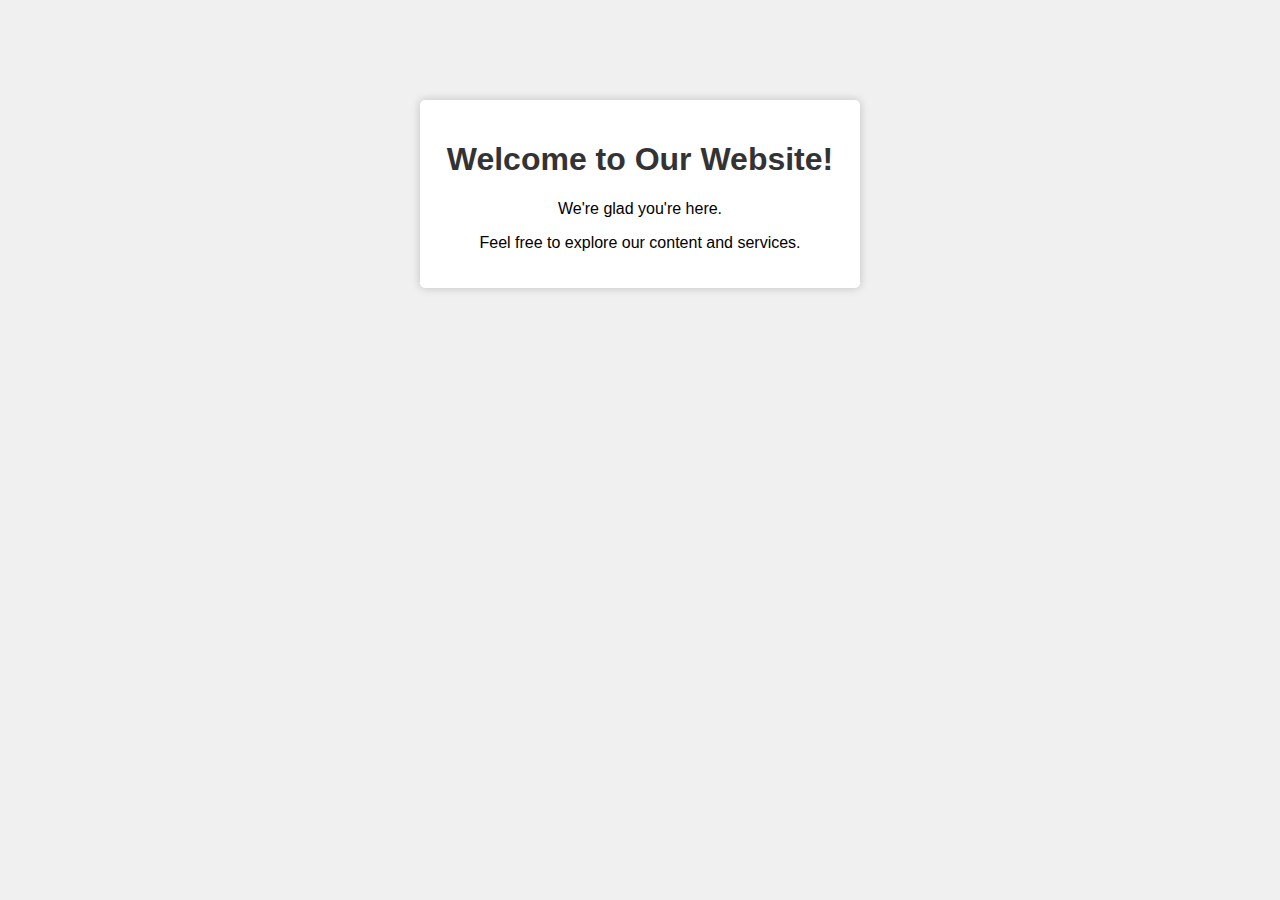
==== index.html @ 42eb7704 "Create index.html" ====
<!DOCTYPE html>
<html lang="en">
<head>
    <meta charset="UTF-8">
    <meta name="viewport" content="width=device-width, initial-scale=1.0">
    <title>Welcome to PrepWave</title>
    <style>
        /* Add your CSS styles here */
        body {
            font-family: Arial, sans-serif;
            background-color: #f0f0f0;
            text-align: center;
            margin: 0;
            padding: 0;
        }
        
        .welcome-container {
            padding: 20px;
            background-color: #fff;
            box-shadow: 0 0 10px rgba(0, 0, 0, 0.2);
            border-radius: 5px;
            margin: 100px auto;
            max-width: 400px;
        }
        
        h1 {
            color: #333;
        }
    </style>
</head>
<body>
    <div class="welcome-container">
        <h1>Welcome to Our Website!</h1>
        <p>We're glad you're here.</p>
        <p>Feel free to explore our content and services.</p>
    </div>
</body>
</html>
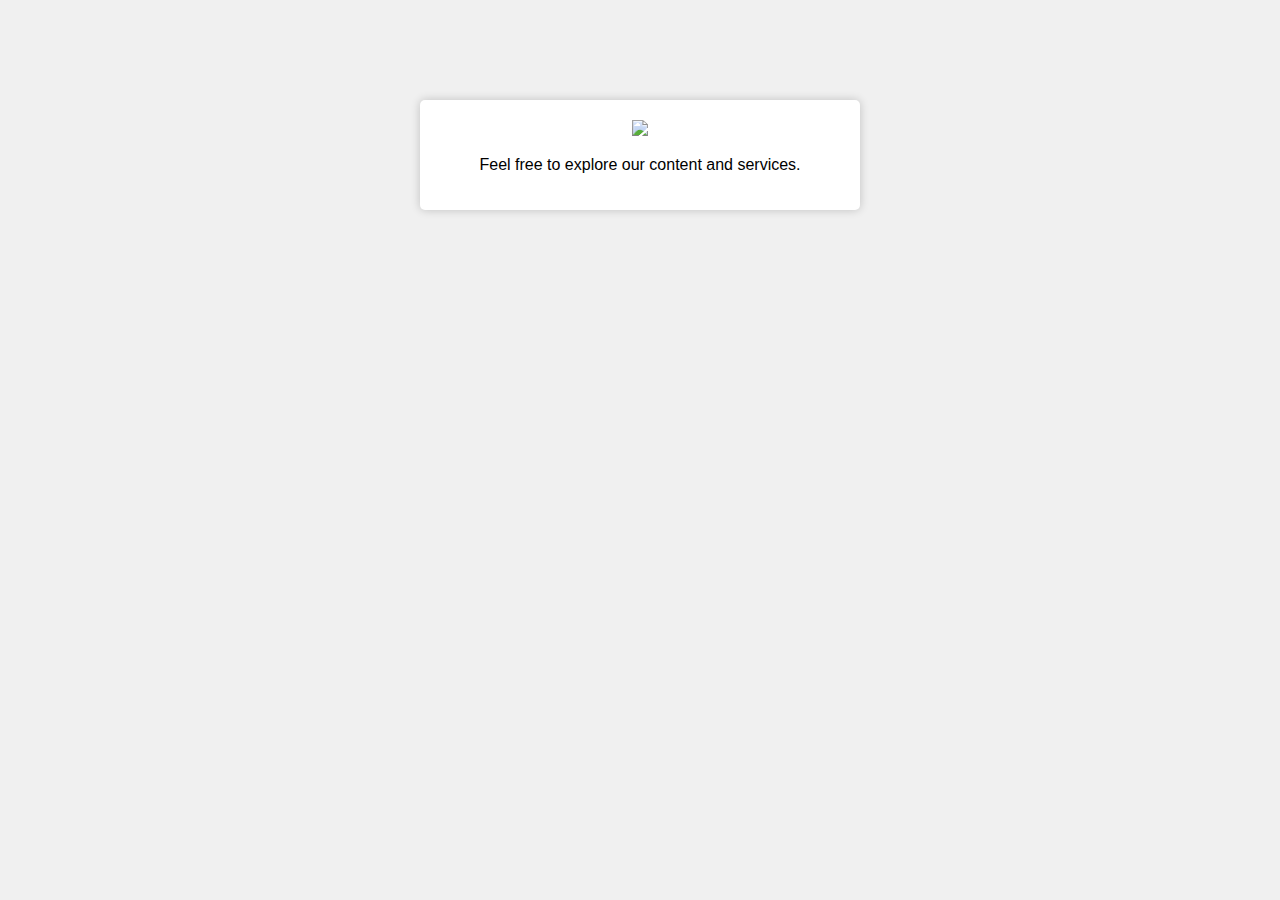
==== commit 01b8148e: "Update index.html" ====
--- a/index.html
+++ b/index.html
@@ -30,6 +30,7 @@
 </head>
 <body>
     <div class="welcome-container">
+        <img src='./logo.png>
         <h1>Welcome to Our Website!</h1>
         <p>We're glad you're here.</p>
         <p>Feel free to explore our content and services.</p>
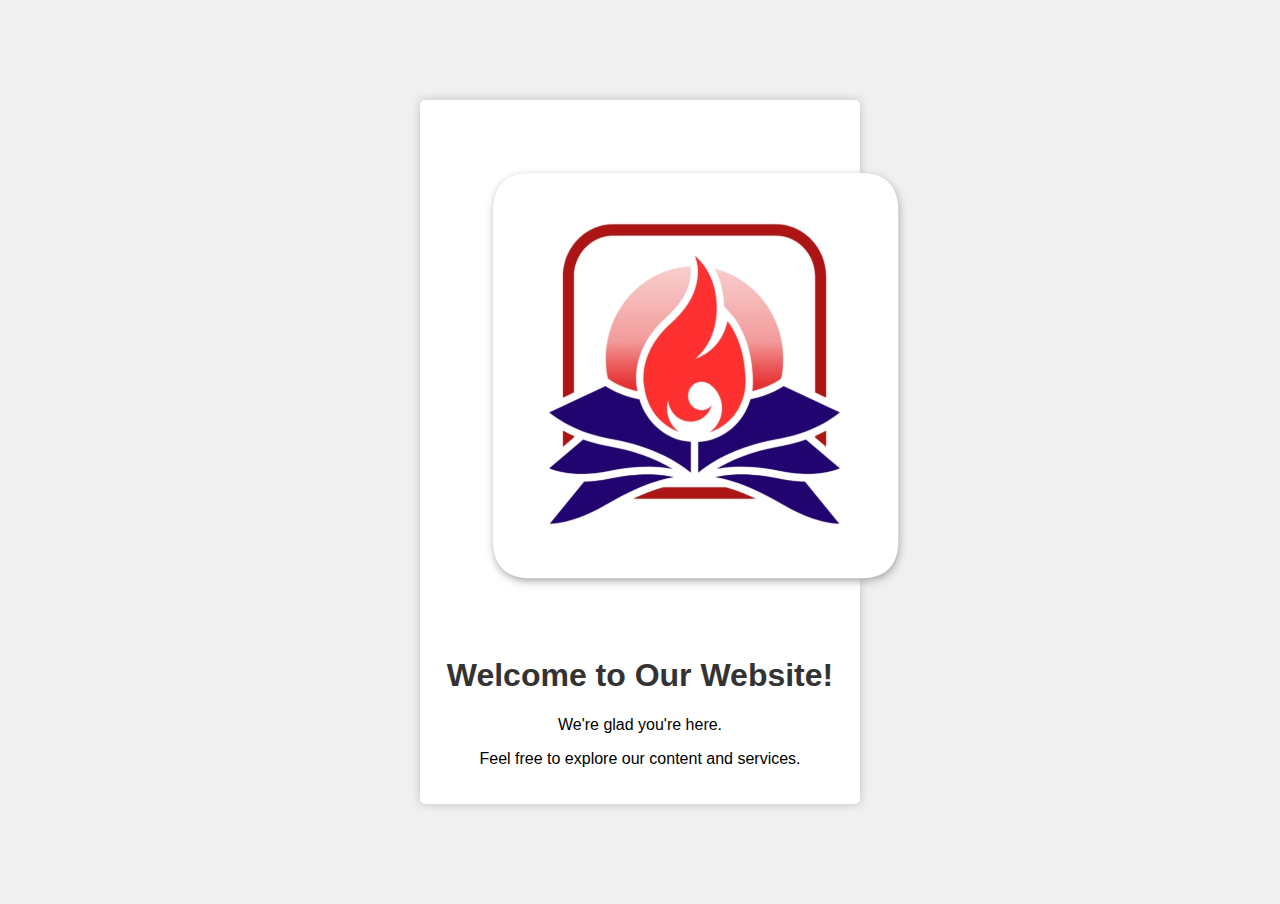
==== commit d3dd1b7b: "Update index.html" ====
--- a/index.html
+++ b/index.html
@@ -30,7 +30,7 @@
 </head>
 <body>
     <div class="welcome-container">
-        <img src='./logo.png>
+        <img src='./logo.png' alt='logo'>
         <h1>Welcome to Our Website!</h1>
         <p>We're glad you're here.</p>
         <p>Feel free to explore our content and services.</p>
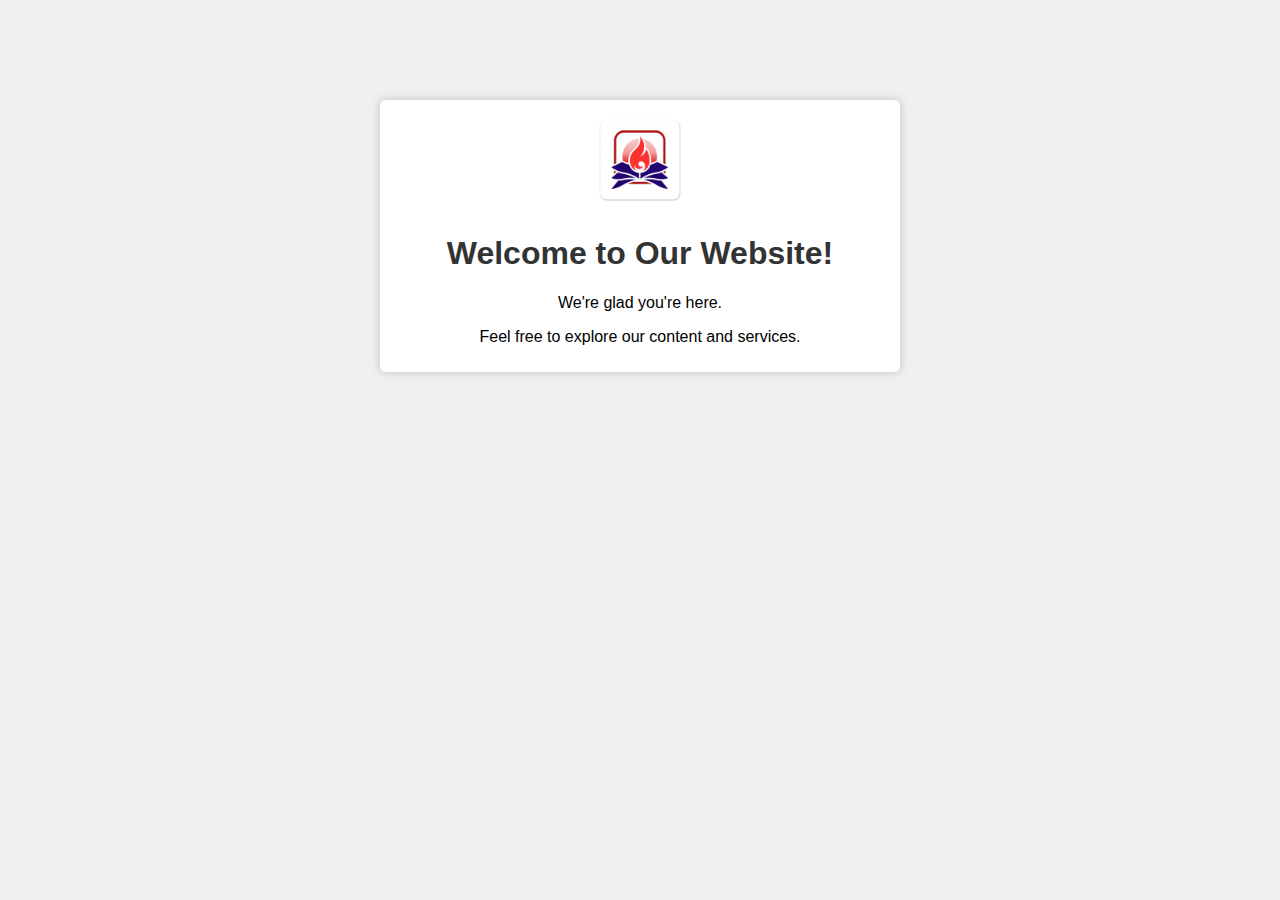
==== commit d3b7a33e: "logo" ====
--- a/index.html
+++ b/index.html
@@ -4,6 +4,7 @@
     <meta charset="UTF-8">
     <meta name="viewport" content="width=device-width, initial-scale=1.0">
     <title>Welcome to PrepWave</title>
+    <link rel="shortcut icon" href="logo.png" type="image/x-icon">
     <style>
         /* Add your CSS styles here */
         body {
@@ -15,12 +16,12 @@
         }
         
         .welcome-container {
-            padding: 20px;
+            padding: 10px;
             background-color: #fff;
             box-shadow: 0 0 10px rgba(0, 0, 0, 0.2);
             border-radius: 5px;
             margin: 100px auto;
-            max-width: 400px;
+            max-width: 500px;
         }
         
         h1 {
@@ -30,7 +31,7 @@
 </head>
 <body>
     <div class="welcome-container">
-        <img src='./logo.png' alt='logo'>
+        <img src='logo.png' alt='logo' style="height: 100px;width: 100px;">
         <h1>Welcome to Our Website!</h1>
         <p>We're glad you're here.</p>
         <p>Feel free to explore our content and services.</p>
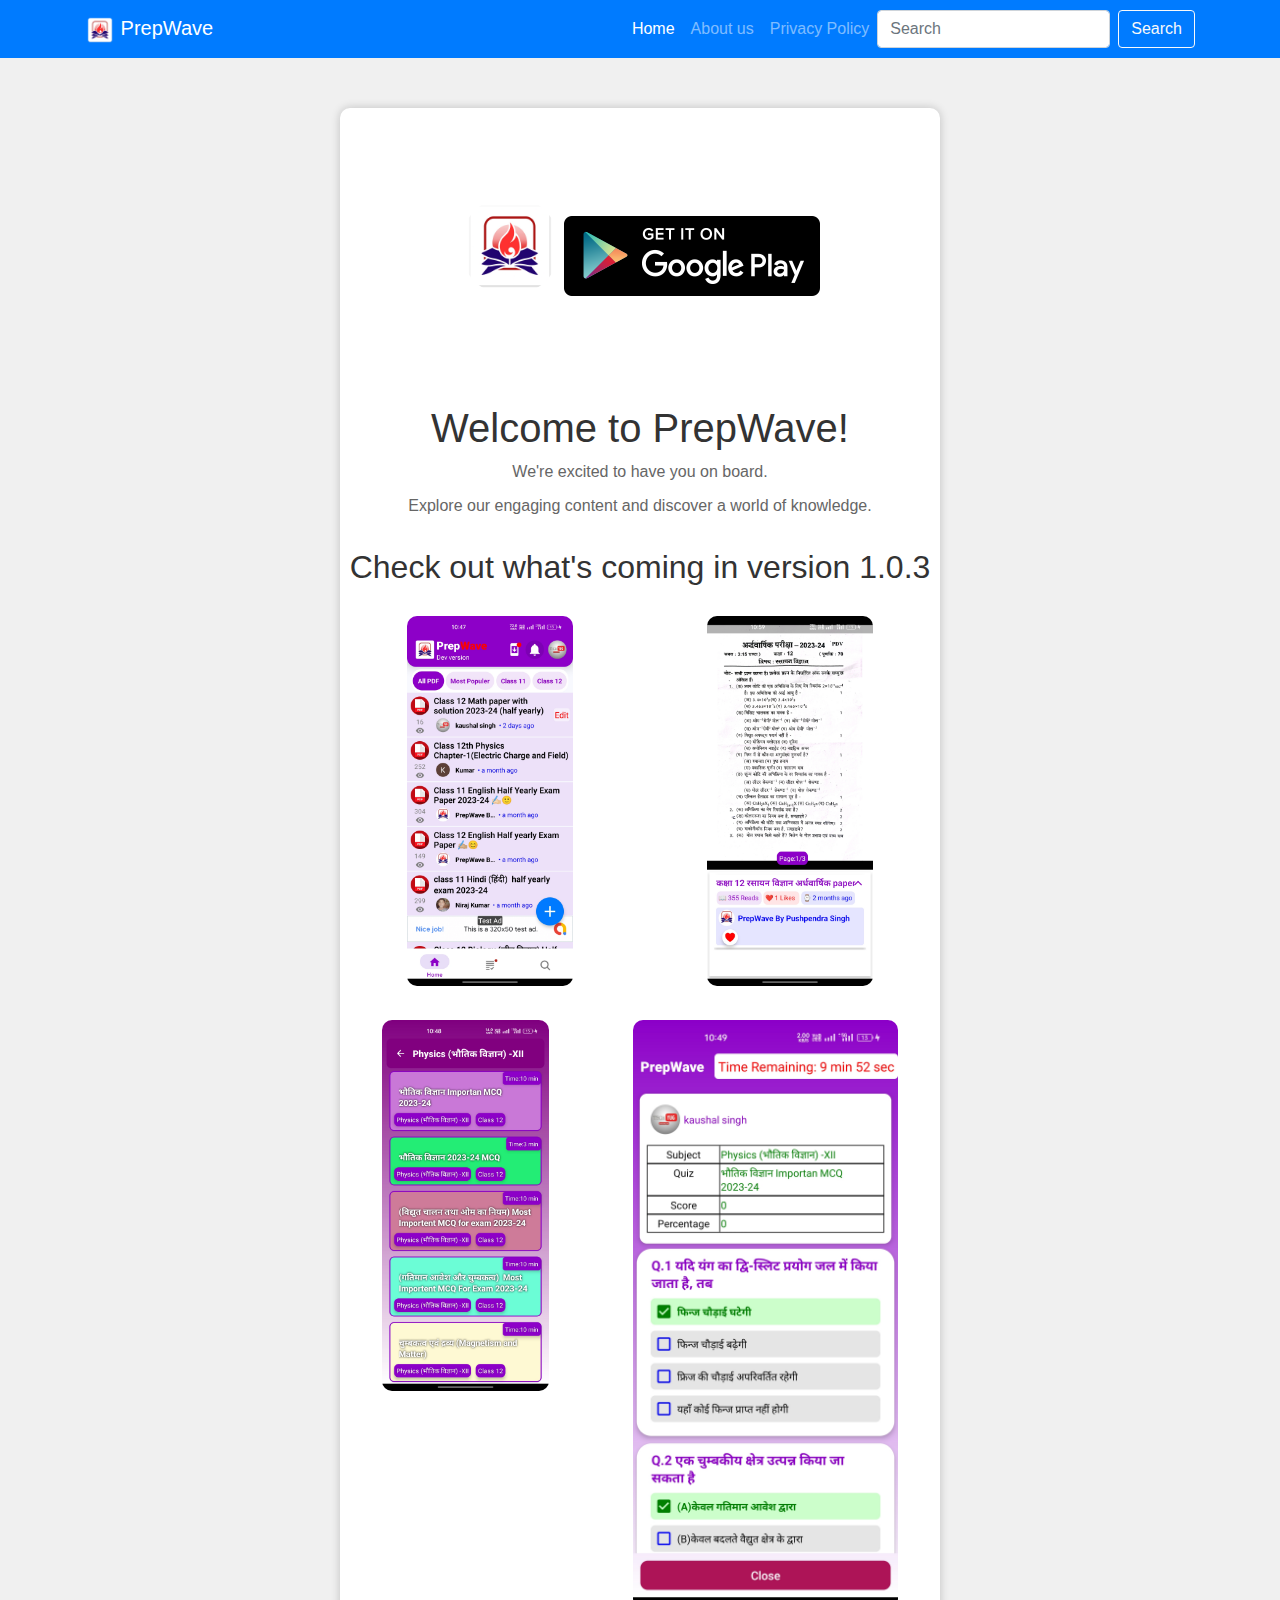
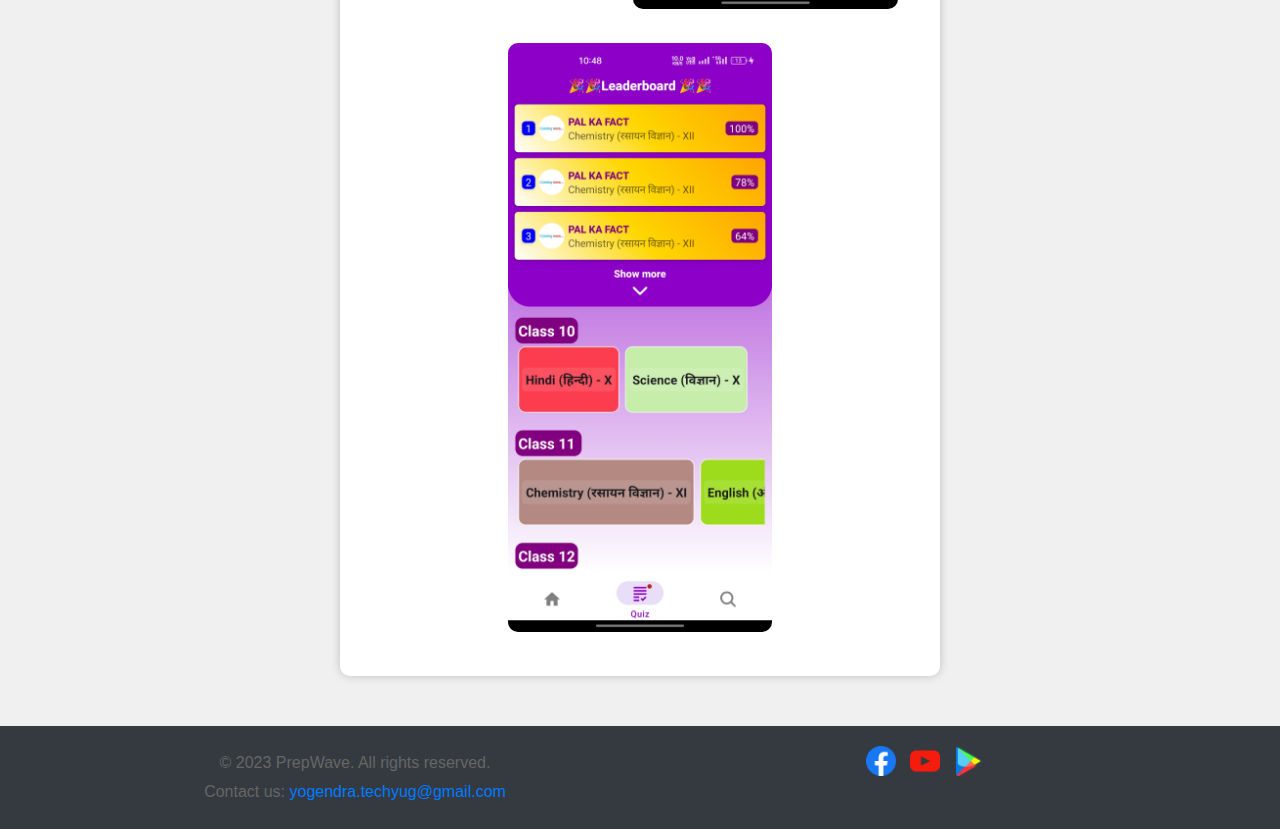
==== commit d6b6762f: "links" ====
--- a/index.html
+++ b/index.html
@@ -1,40 +1,107 @@
 <!DOCTYPE html>
 <html lang="en">
+
 <head>
     <meta charset="UTF-8">
-    <meta name="viewport" content="width=device-width, initial-scale=1.0">
+    <meta name="viewport" content="width=device-width, initial-scale=1">
     <title>Welcome to PrepWave</title>
-    <link rel="shortcut icon" href="logo.png" type="image/x-icon">
-    <style>
-        /* Add your CSS styles here */
-        body {
-            font-family: Arial, sans-serif;
-            background-color: #f0f0f0;
-            text-align: center;
-            margin: 0;
-            padding: 0;
-        }
-        
-        .welcome-container {
-            padding: 10px;
-            background-color: #fff;
-            box-shadow: 0 0 10px rgba(0, 0, 0, 0.2);
-            border-radius: 5px;
-            margin: 100px auto;
-            max-width: 500px;
-        }
-        
-        h1 {
-            color: #333;
-        }
-    </style>
+    <link rel="shortcut icon" href="/images/icon.png" type="image/x-icon">
+    <link rel="stylesheet" href="https://cdn.jsdelivr.net/npm/bootstrap@4.6.2/dist/css/bootstrap.min.css">
+    <link rel="stylesheet" href="./index.css">
 </head>
+
 <body>
-    <div class="welcome-container">
-        <img src='logo.png' alt='logo' style="height: 100px;width: 100px;">
-        <h1>Welcome to Our Website!</h1>
-        <p>We're glad you're here.</p>
-        <p>Feel free to explore our content and services.</p>
+
+    <nav class="navbar navbar-expand-lg navbar-dark bg-primary">
+        <div class="container">
+            <a class="navbar-brand" href="./index.html">
+                <img src="logo.png" width="30" height="30" alt="">
+                PrepWave
+            </a>
+
+            <button class="navbar-toggler" type="button" data-toggle="collapse" data-target="#navbarSupportedContent"
+                aria-controls="navbarSupportedContent" aria-expanded="false" aria-label="Toggle navigation">
+                <span class="navbar-toggler-icon"></span>
+            </button>
+
+            <div class="collapse navbar-collapse" id="navbarSupportedContent">
+                <ul class="navbar-nav ml-auto">
+                    <li class="nav-item active">
+                        <a class="nav-link" href="/index.html">Home <span class="sr-only">(current)</span></a>
+                    </li>
+                    <li class="nav-item">
+                        <a class="nav-link" href="/about.html">About us</a>
+                    </li>
+                    <li class="nav-item">
+                        <a class="nav-link" href="/privacy_policy.html">Privacy Policy</a>
+                    </li>
+                </ul>
+                <form class="form-inline my-2 my-lg-0">
+                    <input class="form-control mr-sm-2" type="search" placeholder="Search" aria-label="Search">
+                    <button class="btn btn-outline-light my-2 my-sm-0" type="submit">Search</button>
+                </form>
+            </div>
+        </div>
+    </nav>
+
+    <div class="container welcome-container">
+        <img src='logo.png' alt='logo' class="logo">
+        <a href="https://play.google.com/store/apps/details?id=com.prepwave.mobileapp&hl=en-US" title="Play Store Link"
+            class="app-link">
+            <img src="/images/app.png" alt="app store">
+        </a>
+        <h1>Welcome to PrepWave!</h1>
+        <p>We're excited to have you on board.</p>
+        <p>Explore our engaging content and discover a world of knowledge.</p>
+
+        <div class="row screenshots-container">
+            <h2>Check out what's coming in version 1.0.3</h2>
+            <div class="col-md-4 mb-4 ">
+                <img src="./images/home.jpg" alt="PrepWave home screen" class="img-fluid">
+            </div>
+            <div class="col-md-4 mb-4">
+                <img src="./images/pdf.jpg" alt="PrepWave pdf viewer" class="img-fluid">
+            </div>
+            <div class="col-md-4 mb-4">
+                <img src="./images/quizzes.jpg" alt="PrepWave quizzes" class="img-fluid">
+            </div>
+            <div class="col-md-6 mb-4">
+                <img src="./images/quiz.jpg" alt="PrepWave MCQ quiz" class="img-fluid">
+            </div>
+            <div class="col-md-6 mb-4">
+                <img src="./images/leaderboard.jpg" alt="PrepWave leaderboard" class="img-fluid">
+            </div>
+        </div>
     </div>
+
+    <div class="footer bg-dark text-white">
+        <div class="container">
+            <div class="row">
+                <div class="col-md-6">
+                    <p>&copy; 2023 PrepWave. All rights reserved.</p>
+                    <p>Contact us: <a href="mailto:yogendra.techyug@gmail.com">yogendra.techyug@gmail.com</a></p>
+                </div>
+                <div class="col-md-6">
+                    <div class="social-icons">
+                        <a href="#" target="_blank"><img src="/images/facebook.png" alt="Facebook"></a>
+                        <a href="https://www.youtube.com/channel/UCzbRTM1XEdV5E3b8edDrESQ" target="_blank"><img
+                                src="/images/youtube.png" alt="YouTube"></a>
+                        <a href="https://play.google.com/store/apps/details?id=com.prepwave.mobileapp&hl=en-US"
+                            target="_blank"><img src="/images/store.png" alt="Play Store"></a>
+                    </div>
+                </div>
+            </div>
+        </div>
+    </div>
+
+    <!-- jQuery library -->
+    <script src="https://cdn.jsdelivr.net/npm/jquery@3.6.4/dist/jquery.slim.min.js"></script>
+
+    <!-- Popper JS -->
+    <script src="https://cdn.jsdelivr.net/npm/popper.js@1.16.1/dist/umd/popper.min.js"></script>
+
+    <!-- Latest compiled JavaScript -->
+    <script src="https://cdn.jsdelivr.net/npm/bootstrap@4.6.2/dist/js/bootstrap.bundle.min.js"></script>
 </body>
+
 </html>
--- a/index.css
+++ b/index.css
@@ -0,0 +1,123 @@
+ /* Add your CSS styles here */
+ body {
+    font-family: Arial, sans-serif;
+    background-color: #f0f0f0;
+    text-align: center;
+    margin: 0;
+    padding: 0;
+}
+
+
+
+h1 {
+    color: #333;
+}
+.brand {
+    display: flex;
+    flex-direction: row;
+    justify-content: center;
+    align-items: center;
+    height: 100;
+    
+}
+
+
+.welcome-container {
+    padding: 20px;
+    background-color: #fff;
+    box-shadow: 0 0 10px rgba(0, 0, 0, 0.2);
+    border-radius: 10px;
+    margin: 50px auto;
+    max-width: 600px;
+}
+
+img.logo {
+    height: 100px;
+    width: 100px;
+    border-radius: 50%;
+    margin-bottom: 20px;
+}
+
+
+
+.screenshots-container {
+    display: flex;
+    justify-content: space-around;
+    margin-top: 30px;
+    flex-wrap: wrap;
+    gap: 10px;
+}
+
+.screenshot {
+   
+    height: 300px;
+  
+    border-radius: 10px;
+    display: flex;
+   
+    margin: 0 10px;
+    box-shadow: 0 0 8px rgba(0, 0, 0, 0.1);
+}
+
+.screenshot img {
+    width: 100%;
+    height: 100%;
+    border-radius: 20px;
+    transition: all 200ms ease-in-out;
+    object-fit: contain;
+}
+.screenshot :hover{
+    width: 120%;
+    height: 120%;
+    z-index: 1;
+}
+.footer {
+    background-color: #333;
+    color: #fff;
+    padding: 20px;
+    text-align: center;
+}
+
+.footer p {
+    margin: 5px 0;
+}
+
+.social-icons img {
+    width: 30px;
+    height: 30px;
+    margin: 0 5px;
+}
+
+.social-icons a {
+    text-decoration: none;
+}
+.img-fluid {
+    border-radius: 10px;
+}
+.privacy-container {
+    padding: 20px;
+    background-color: #fff;
+    box-shadow: 0 0 10px rgba(0, 0, 0, 0.2);
+    border-radius: 5px;
+    margin-top: 50px;
+    text-align: justify;
+}
+
+h1 {
+    color: #333;
+    margin-top: 20px;
+}
+
+p {
+    color: #666;
+    margin-bottom: 10px;
+}
+
+.screenshots-container {
+    margin-top: 30px;
+}
+
+h2 {
+    color: #333;
+    margin-bottom: 20px;
+}
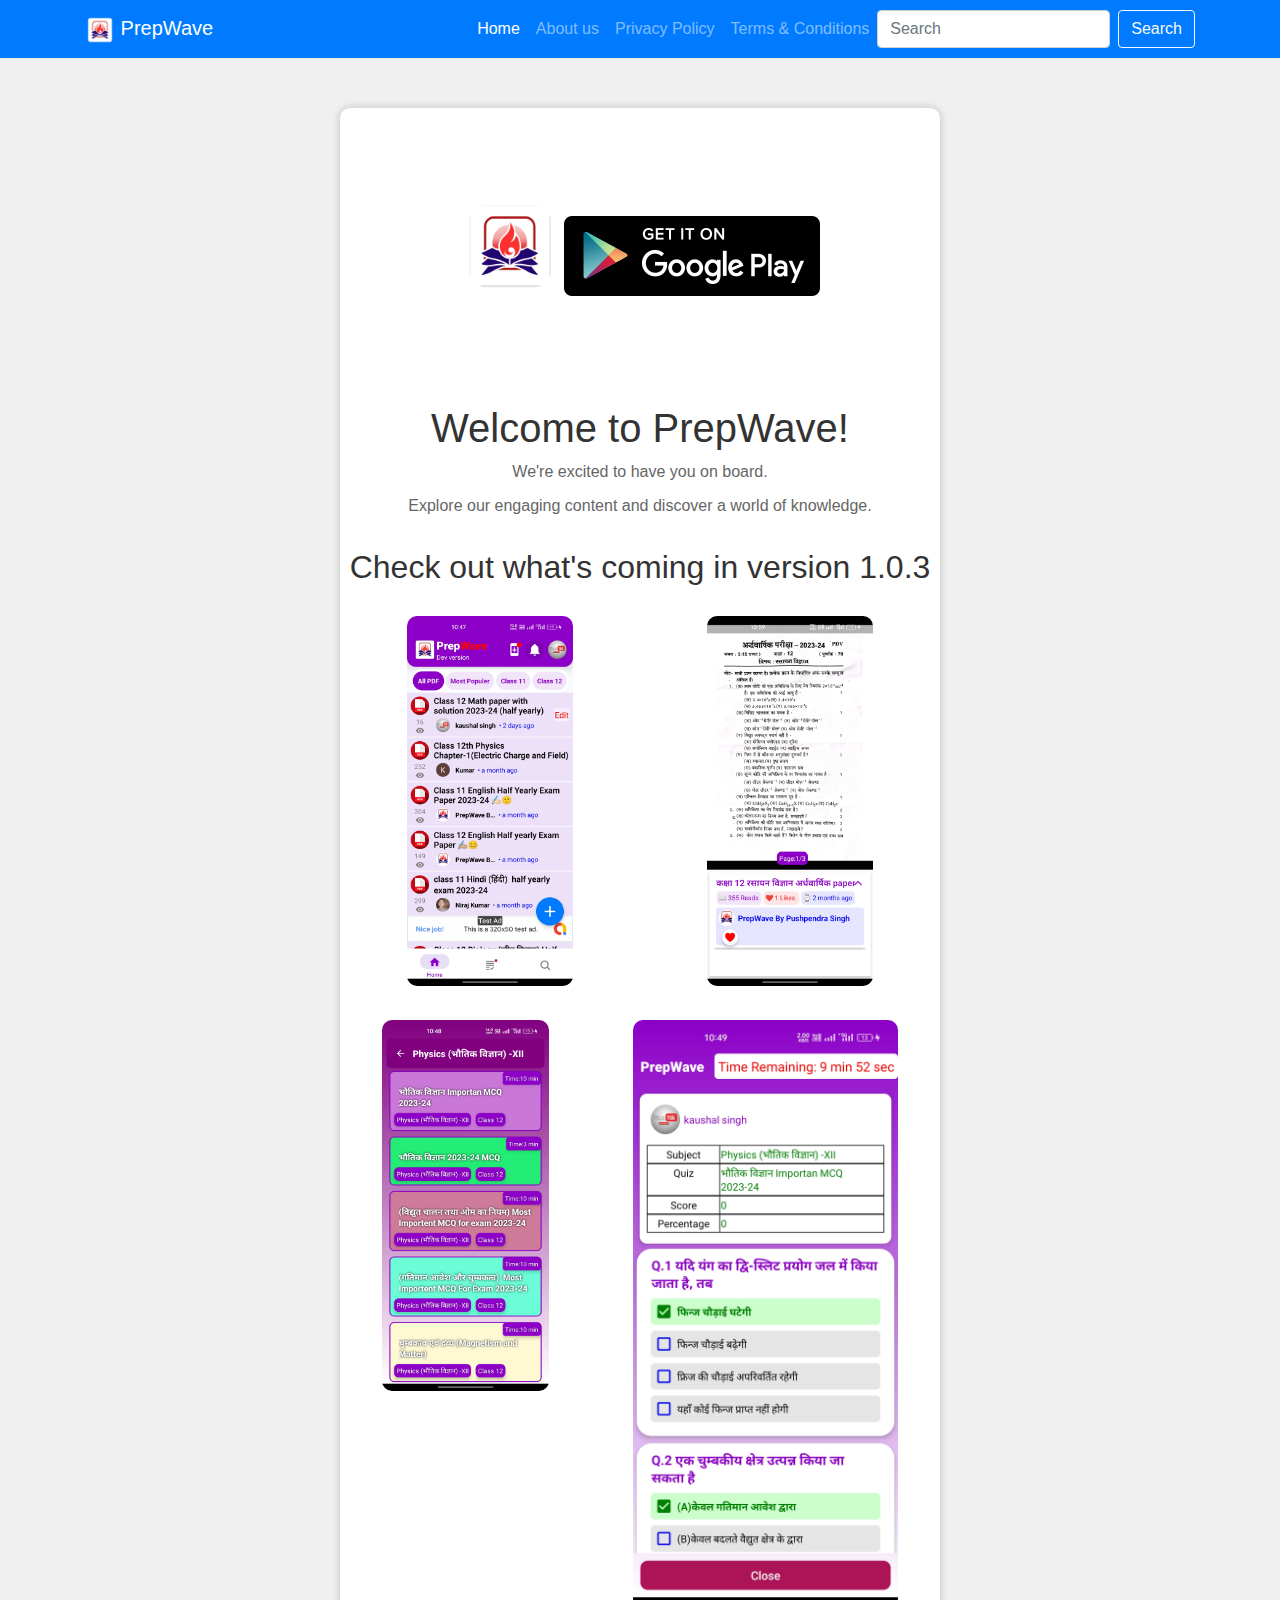
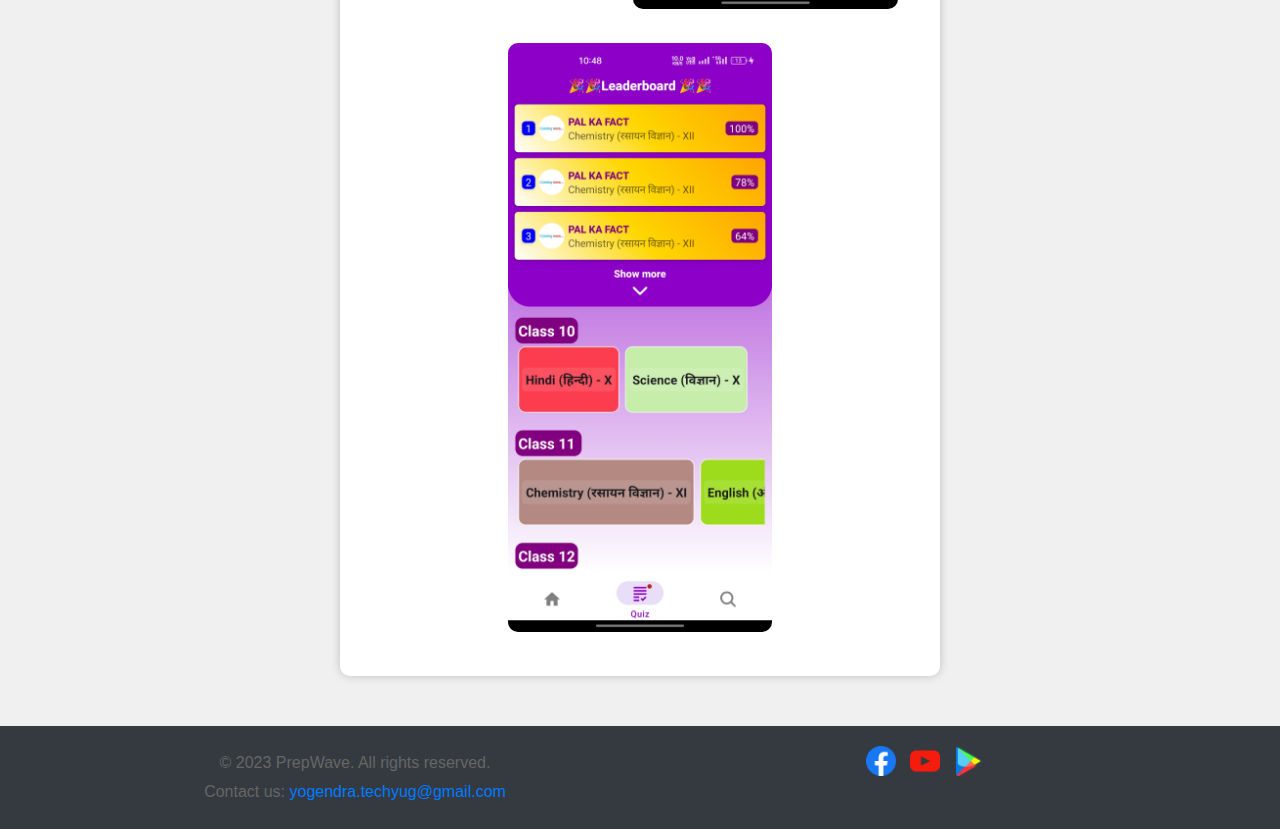
==== commit 15320d2f: "t&c" ====
--- a/index.html
+++ b/index.html
@@ -5,7 +5,7 @@
     <meta charset="UTF-8">
     <meta name="viewport" content="width=device-width, initial-scale=1">
     <title>Welcome to PrepWave</title>
-    <link rel="shortcut icon" href="/images/icon.png" type="image/x-icon">
+    <link rel="shortcut icon" href="./images/icon.png" type="image/x-icon">
     <link rel="stylesheet" href="https://cdn.jsdelivr.net/npm/bootstrap@4.6.2/dist/css/bootstrap.min.css">
     <link rel="stylesheet" href="./index.css">
 </head>
@@ -27,13 +27,16 @@
             <div class="collapse navbar-collapse" id="navbarSupportedContent">
                 <ul class="navbar-nav ml-auto">
                     <li class="nav-item active">
-                        <a class="nav-link" href="/index.html">Home <span class="sr-only">(current)</span></a>
+                        <a class="nav-link" href="./index.html">Home <span class="sr-only">(current)</span></a>
                     </li>
                     <li class="nav-item">
-                        <a class="nav-link" href="/about.html">About us</a>
+                        <a class="nav-link" href="./about.html">About us</a>
                     </li>
                     <li class="nav-item">
-                        <a class="nav-link" href="/privacy_policy.html">Privacy Policy</a>
+                        <a class="nav-link" href="./privacy_policy.html">Privacy Policy</a>
+                    </li>
+                    <li class="nav-item">
+                        <a class="nav-link" href="./terms&cond.html">Terms & Conditions</a>
                     </li>
                 </ul>
                 <form class="form-inline my-2 my-lg-0">
@@ -48,7 +51,7 @@
         <img src='logo.png' alt='logo' class="logo">
         <a href="https://play.google.com/store/apps/details?id=com.prepwave.mobileapp&hl=en-US" title="Play Store Link"
             class="app-link">
-            <img src="/images/app.png" alt="app store">
+            <img src="./images/app.png" alt="app store">
         </a>
         <h1>Welcome to PrepWave!</h1>
         <p>We're excited to have you on board.</p>
@@ -74,7 +77,7 @@
         </div>
     </div>
 
-    <div class="footer bg-dark text-white">
+    <div class="footer bg-dark text-white mt-5">
         <div class="container">
             <div class="row">
                 <div class="col-md-6">
@@ -83,11 +86,11 @@
                 </div>
                 <div class="col-md-6">
                     <div class="social-icons">
-                        <a href="#" target="_blank"><img src="/images/facebook.png" alt="Facebook"></a>
-                        <a href="https://www.youtube.com/channel/UCzbRTM1XEdV5E3b8edDrESQ" target="_blank"><img
-                                src="/images/youtube.png" alt="YouTube"></a>
+                        <a href="#" target="_blank"><img src="./images/facebook.png" alt="Facebook"></a>
+                        <a href="https://www.youtube.com/@prepwave" target="_blank"><img
+                                src="./images/youtube.png" alt="YouTube"></a>
                         <a href="https://play.google.com/store/apps/details?id=com.prepwave.mobileapp&hl=en-US"
-                            target="_blank"><img src="/images/store.png" alt="Play Store"></a>
+                            target="_blank"><img src="./images/store.png" alt="Play Store"></a>
                     </div>
                 </div>
             </div>
